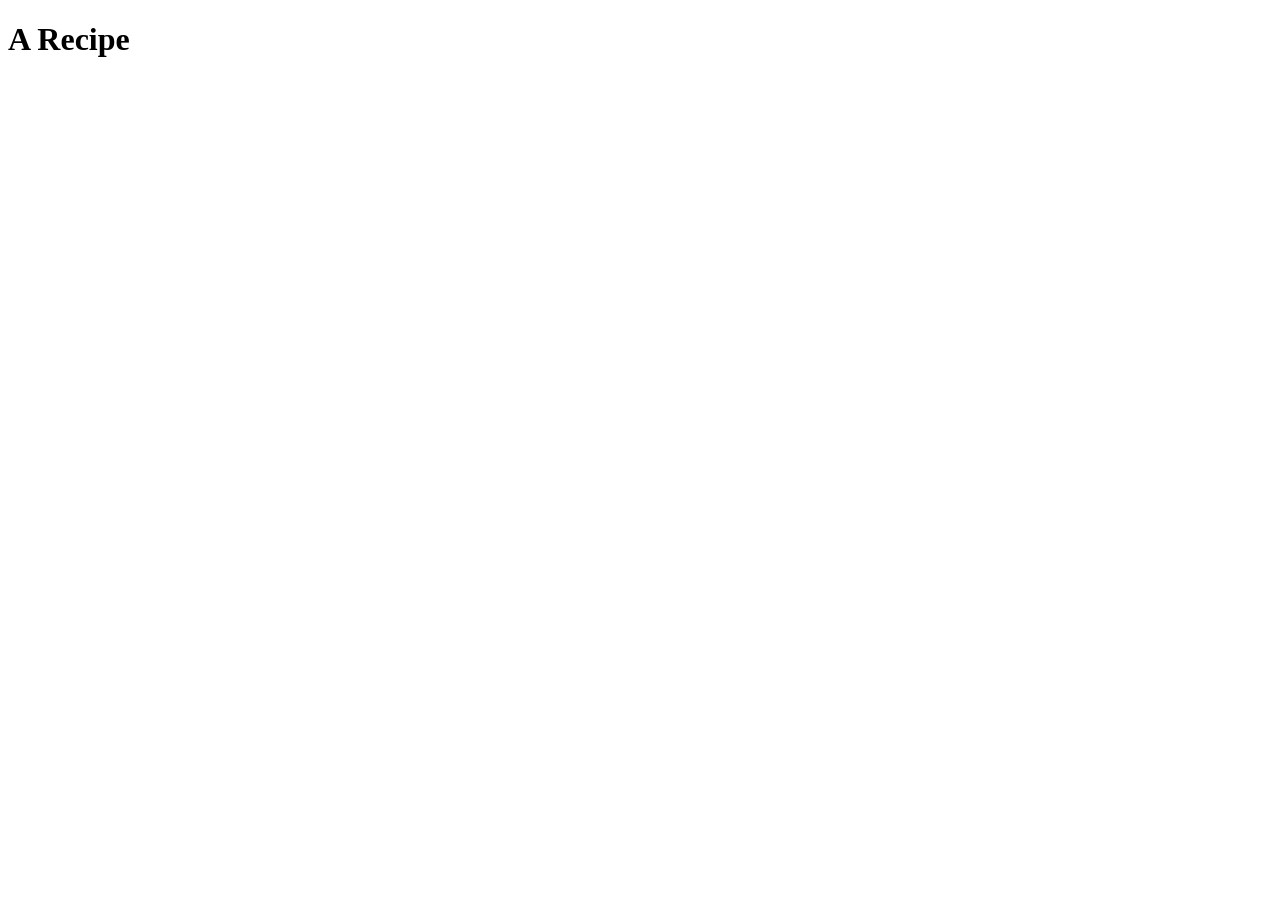
==== recipes/a-recipe.html @ 52ecdbf4 "Add recipes folder and 3 recipes" ====
<!DOCTYPE html>
<html lang="en">
<head>
    <meta charset="UTF-8">
    <meta name="viewport" content="width=device-width, initial-scale=1.0">
    <title>Odin Recipes</title>
</head>
<body>
    <h1>A Recipe</h1>
</body>
</html>
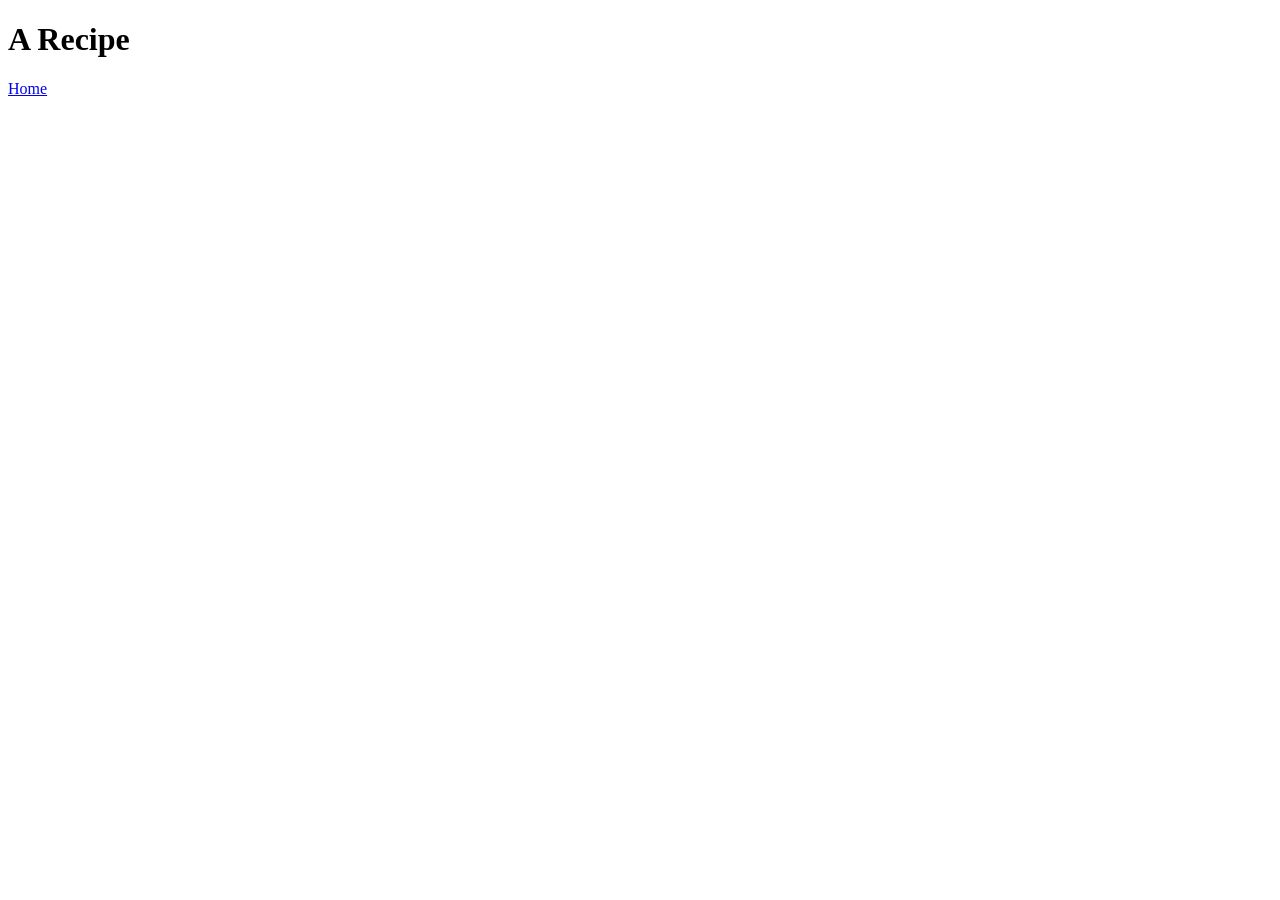
==== commit 4ebe466e: "Add links to recipes in home and vice versa" ====
--- a/recipes/a-recipe.html
+++ b/recipes/a-recipe.html
@@ -7,5 +7,6 @@
 </head>
 <body>
     <h1>A Recipe</h1>
+    <a href="../index.html">Home</a>
 </body>
 </html>
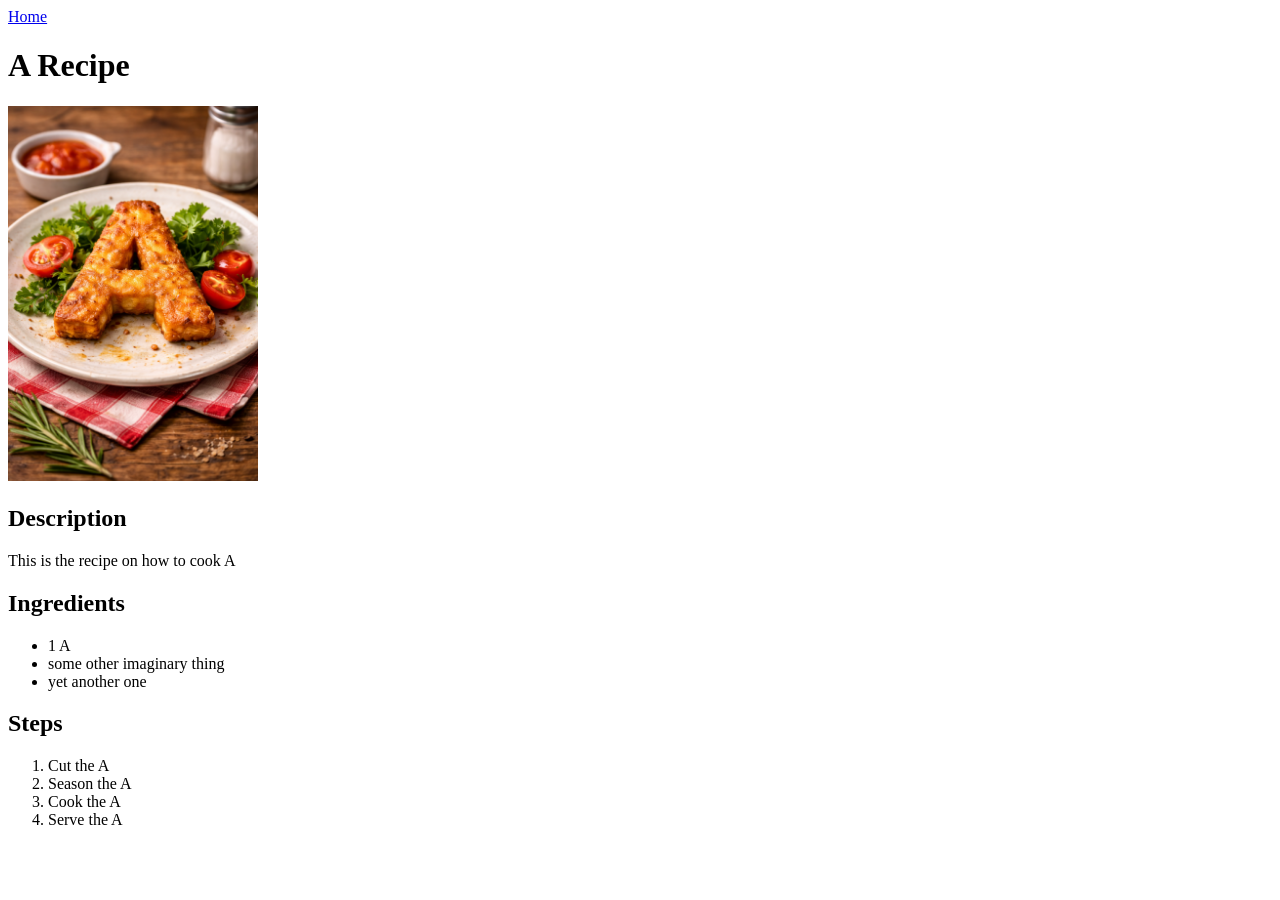
==== commit b1f57f1b: "Finish the A recipe" ====
--- a/recipes/a-recipe.html
+++ b/recipes/a-recipe.html
@@ -6,7 +6,23 @@
     <title>Odin Recipes</title>
 </head>
 <body>
+    <a href="../index.html">Home</a>
     <h1>A Recipe</h1>
-    <a href="../index.html">Home</a>
+    <img src="../images/a-recipe.png" alt="a picture of the A recipe" width="250px">
+    <h2>Description</h2>
+    <p>This is the recipe on how to cook A</p>
+    <h2>Ingredients</h2>
+    <ul>
+        <li>1 A</li>
+        <li>some other imaginary thing</li>
+        <li>yet another one</li>
+    </ul>
+    <h2>Steps</h2>
+    <ol>
+        <li>Cut the A</li>
+        <li>Season the A</li>
+        <li>Cook the A</li>
+        <li>Serve the A</li>
+    </ol>
 </body>
 </html>
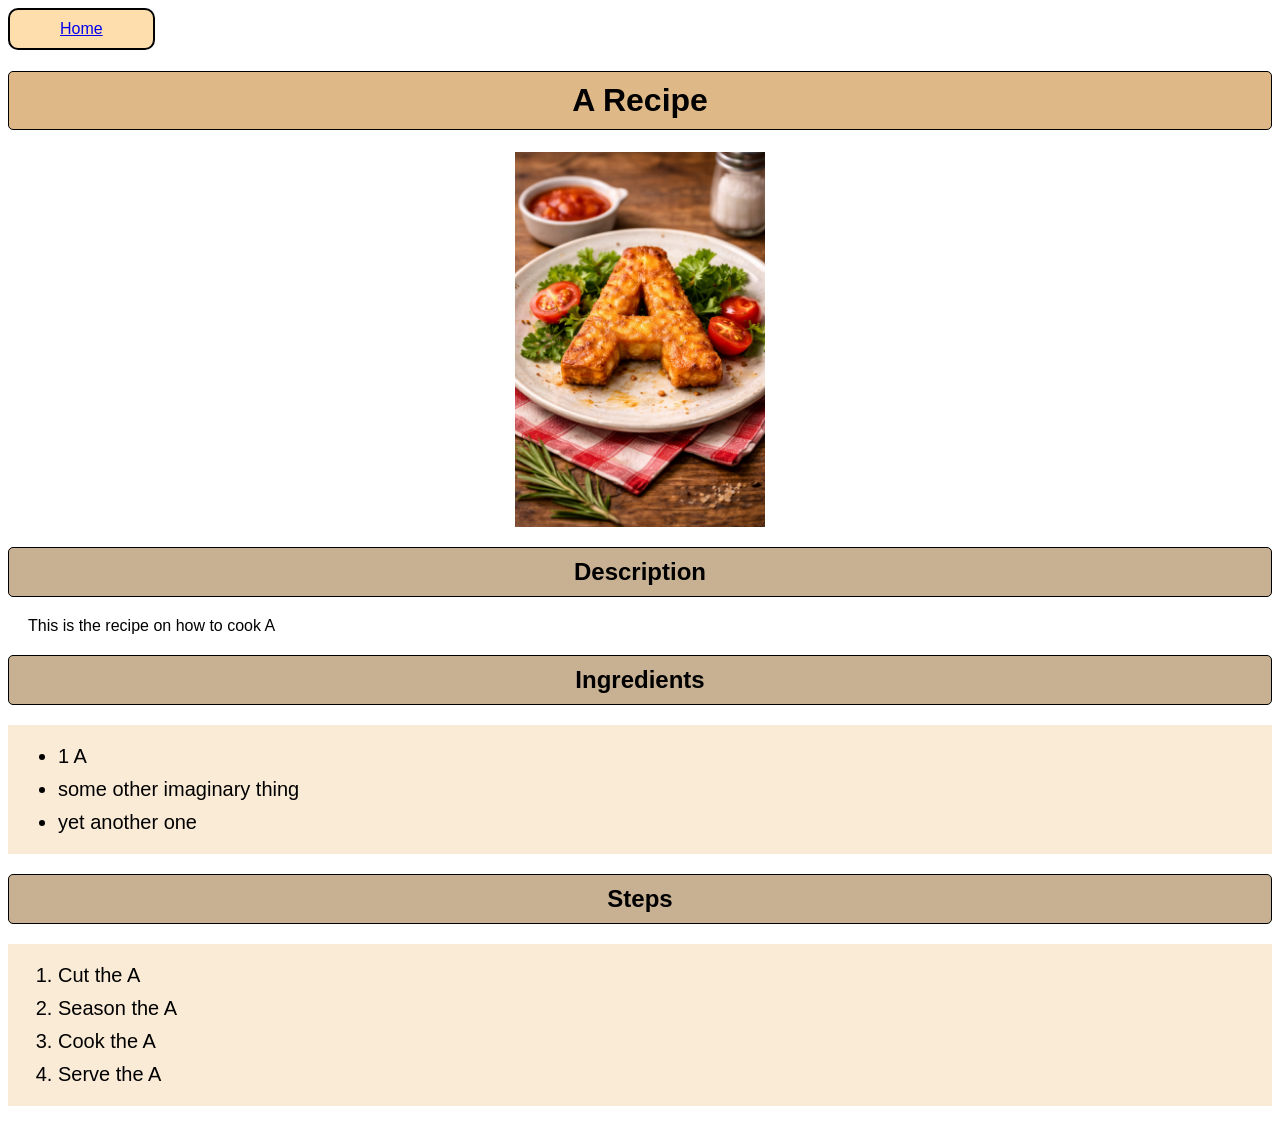
==== commit 35c794a3: "Add styling to the project linked the stylesheet in all html files, added just one class, and used t" ====
--- a/recipes/a-recipe.html
+++ b/recipes/a-recipe.html
@@ -4,9 +4,10 @@
     <meta charset="UTF-8">
     <meta name="viewport" content="width=device-width, initial-scale=1.0">
     <title>Odin Recipes</title>
+    <link rel="stylesheet" href="../styles.css">
 </head>
 <body>
-    <a href="../index.html">Home</a>
+    <a href="../index.html" class="home-link">Home</a>
     <h1>A Recipe</h1>
     <img src="../images/a-recipe.png" alt="a picture of the A recipe" width="250px">
     <h2>Description</h2>
--- a/styles.css
+++ b/styles.css
@@ -0,0 +1,46 @@
+body {
+    font-family: Verdana, Geneva, Tahoma, sans-serif;
+}
+
+h1, h2 {
+    text-align: center;
+    padding: 10px;
+    border-radius: 5px;
+    border: 1px solid black;
+}
+
+h1 {
+    background-color: burlywood;
+}
+
+h2 {
+    background-color: rgb(200, 177, 147);
+}
+
+ul, ol {
+    background-color: antiquewhite;
+    font-size: 20px;
+    padding-top: 10px;
+    padding-bottom: 10px;
+}
+
+li {
+    margin: 10px;
+}
+
+p {
+    margin-left: 20px;
+}
+
+img {
+    display: block;
+    margin: 0 auto;
+}
+
+.home-link {
+    display: inline-block;
+    background-color: navajowhite;
+    border: 2px solid black;
+    border-radius: 10px;
+    padding: 10px 50px;
+}
